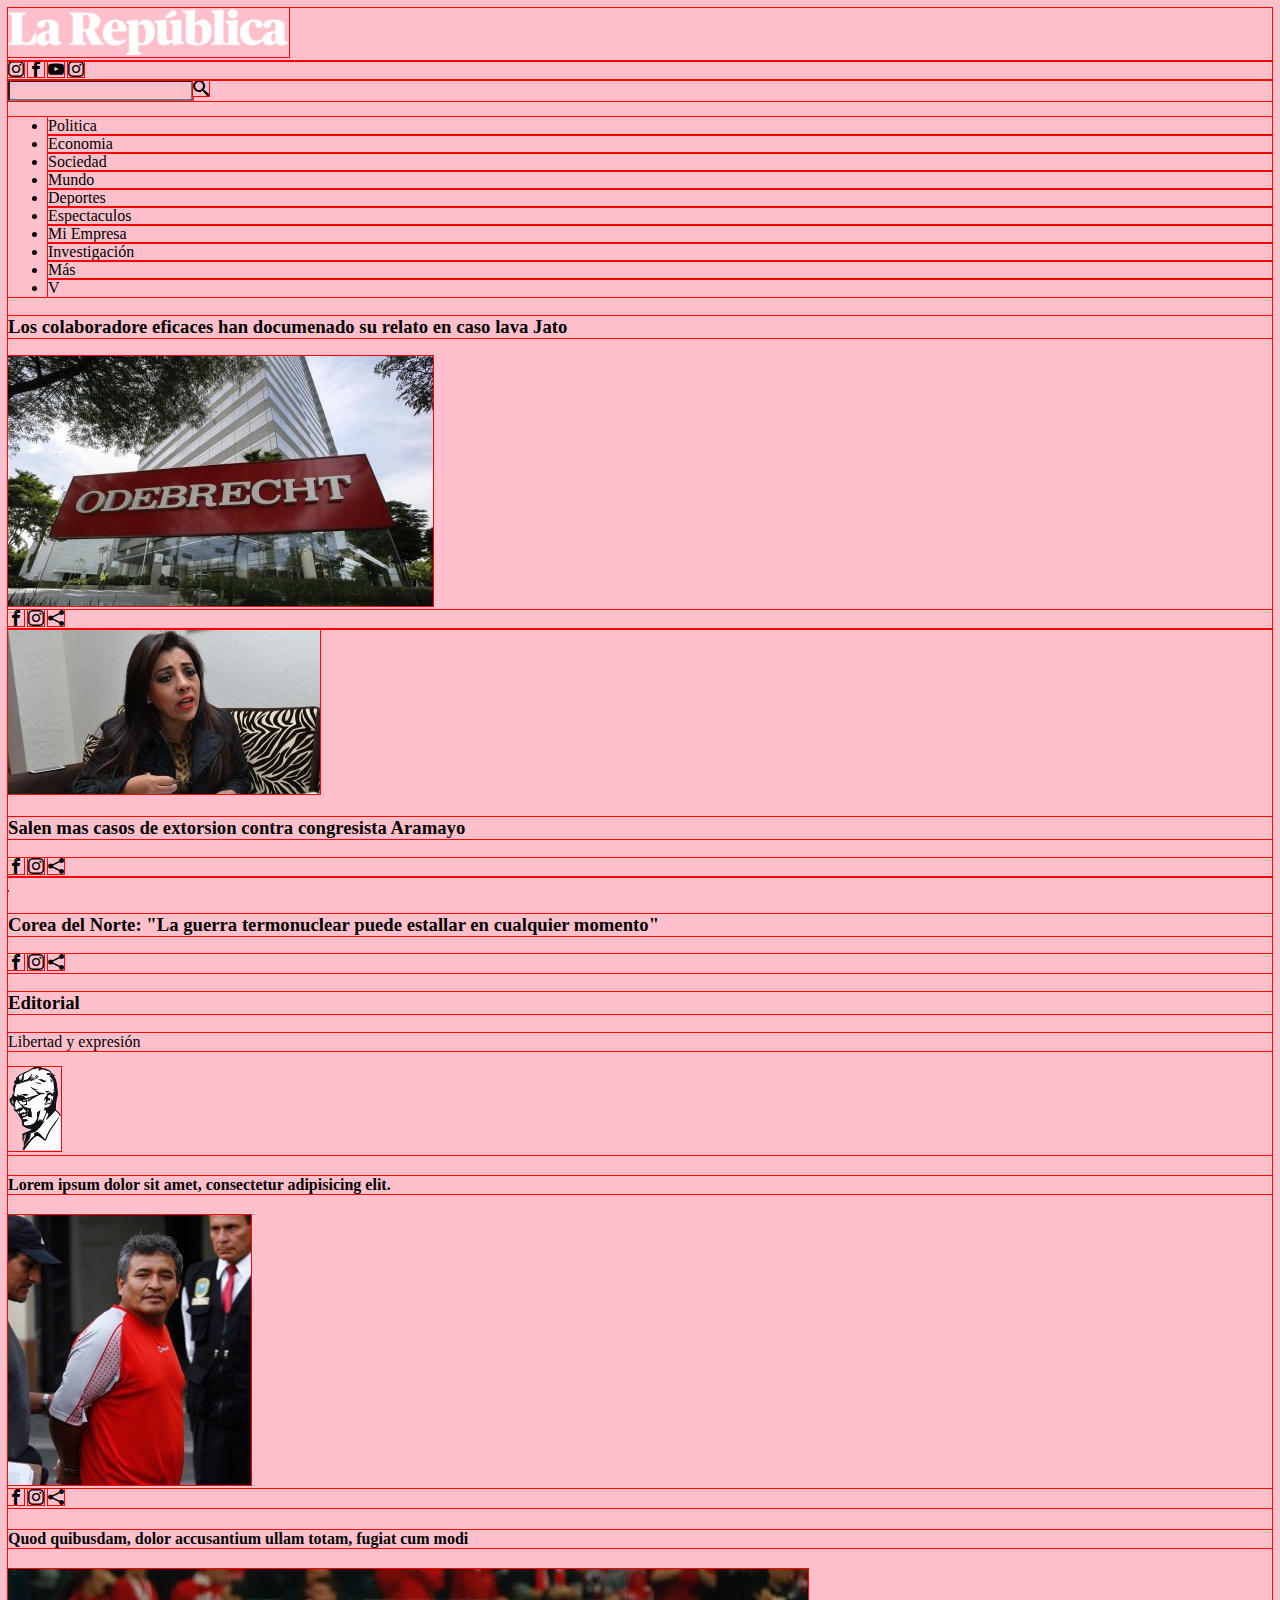
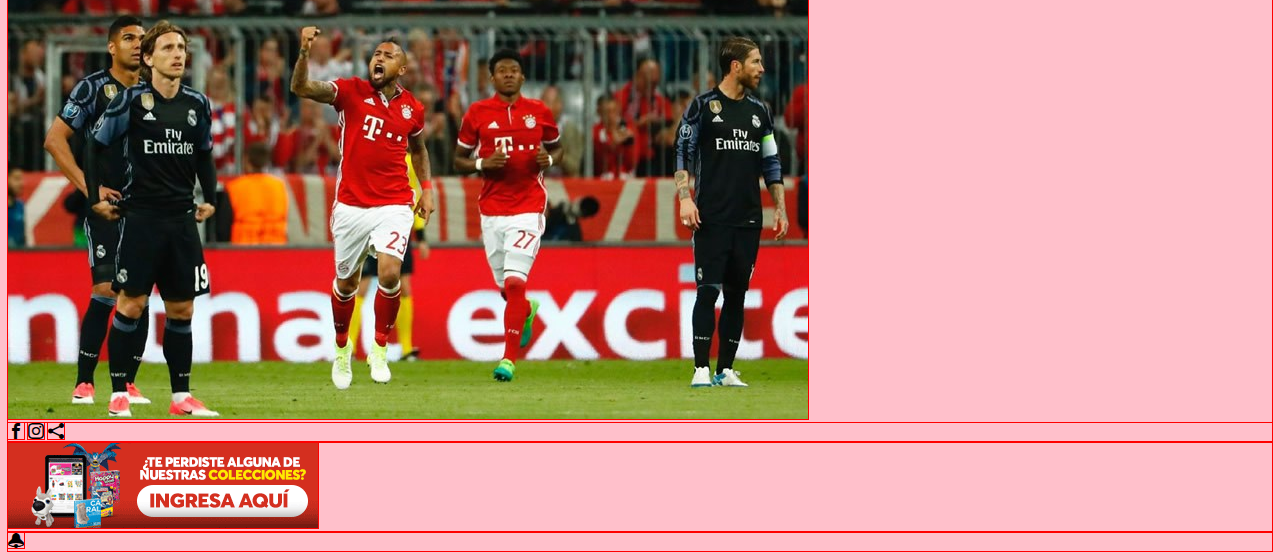
==== index.html @ 698e4fce "html ok" ====
<!DOCTYPE html>
<html lang="en">
<head>
	<meta charset="UTF-8">
	<title>La República</title>
	<link rel="stylesheet" href="assets/css/main.css">
	<link rel="stylesheet" href="assets/FONTSgral/style.css">
</head>
<body>
	<header>
		<div class="main">
			<div>
				<img class="logo" src="assets/img/logo.png" alt="logoLaRepublica">
			</div>
			<div>
				<span class="icon-instagram"></span>
				<span class="icon-facebook"></span>
                <span class="icon-youtube"></span>
                <span class="icon-instagram"></span>
			</div>
			<div class="buscador">
				<input type="text" ><span class="icon-search"></span>
			</div>		
			
		</div>
		<div class="nav-bar">
		<ul>
			<li>Politica</li>
			<li>Economia</li>
			<li>Sociedad</li>
			<li>Mundo</li>
			<li>Deportes</li>
			<li>Espectaculos</li>
			<li>Mi Empresa</li>
			<li>Investigación</li>
			<li>Más</li>
			<li>V</li>
		</ul>
			
		</div>
	
	</header>
	<section>
	<main>
		<div class="obredecht">
			<h3>Los colaboradore eficaces han documenado su relato en caso lava Jato</h3>
			<img src="assets/img/odebrecht.jpg" alt="odebrecht">
			<div class="iconos-plomos">
				<span class="icon-facebook"></span>
				<span class="icon-instagram"></span>
				<span class="icon-share2"></span>
			</div>
			
		</div>
		<div class="side-news">
			<img src="assets/img/alejandra-aramayo.jpg" alt="alejandra-aramayo" class="side-img">
			<h3>Salen mas casos de extorsion contra congresista Aramayo</h3>
			<div class="iconos-plomos">
				<span class="icon-facebook"></span>
				<span class="icon-instagram"></span>
				<span class="icon-share2"></span>
			</div>		
		</div>
		<div class="side-news" >
			<img src="assets/img/corea-del-norte.jpg" alt="" class="side-img">
			<h3>Corea del Norte: "La guerra termonuclear puede estallar en cualquier momento"</h3>
			<div class="iconos-plomos">
				<span class="icon-facebook"></span>
				<span class="icon-instagram"></span>
				<span class="icon-share2"></span>
			</div>		
		</div>		
	</main>

	<aside>
		<h3>Editorial</h3>
		<div class="libertad">
			<p>Libertad y expresión</p>
			<img src="assets/img/senora.png" alt="">
		</div>
		<div class="aside-news">
			<h4>Lorem ipsum dolor sit amet, consectetur adipisicing elit.</h4>
			<img src="assets/img/alcalde-de-chilca.jpg" alt="alcalde-de-chilca">
			<div class="iconos-plomos">
				<span class="icon-facebook"></span>
				<span class="icon-instagram"></span>
				<span class="icon-share2"></span>
			</div>
		</div>
		<div class="aside-news">
			<h4>Quod quibusdam, dolor accusantium ullam totam, fugiat cum modi </h4>
			<img src="assets/img/futbol.jpg" alt="futbol">
			<div class="iconos-plomos">
				<span class="icon-facebook"></span>
				<span class="icon-instagram"></span>
				<span class="icon-share2"></span>
			</div>
		</div>
		<div class="anuncio">
			<img src="assets/img/anuncio.png" alt="anuncio">
		</div>			
	</aside>
	<div>
		<span class="icon-bell"></span>
	</div>
	</section>
	<script src="assets/js/app.js"></script>
</body>
</html>
---- assets/css/main.css ----
*{
	outline: 1px solid red;
	background-color: pink;
}
---- assets/FONTSgral/style.css ----
@font-face {
  font-family: 'icomoon';
  src:  url('fonts/icomoon.eot?qjnmmw');
  src:  url('fonts/icomoon.eot?qjnmmw#iefix') format('embedded-opentype'),
    url('fonts/icomoon.ttf?qjnmmw') format('truetype'),
    url('fonts/icomoon.woff?qjnmmw') format('woff'),
    url('fonts/icomoon.svg?qjnmmw#icomoon') format('svg');
  font-weight: normal;
  font-style: normal;
}

[class^="icon-"], [class*=" icon-"] {
  /* use !important to prevent issues with browser extensions that change fonts */
  font-family: 'icomoon' !important;
  speak: none;
  font-style: normal;
  font-weight: normal;
  font-variant: normal;
  text-transform: none;
  line-height: 1;

  /* Better Font Rendering =========== */
  -webkit-font-smoothing: antialiased;
  -moz-osx-font-smoothing: grayscale;
}

.icon-bell:before {
  content: "\e951";
}
.icon-search:before {
  content: "\e986";
}
.icon-share2:before {
  content: "\ea82";
}
.icon-facebook:before {
  content: "\ea90";
}
.icon-instagram:before {
  content: "\ea92";
}
.icon-twitter:before {
  content: "\ea96";
}
.icon-youtube:before {
  content: "\ea9d";
}
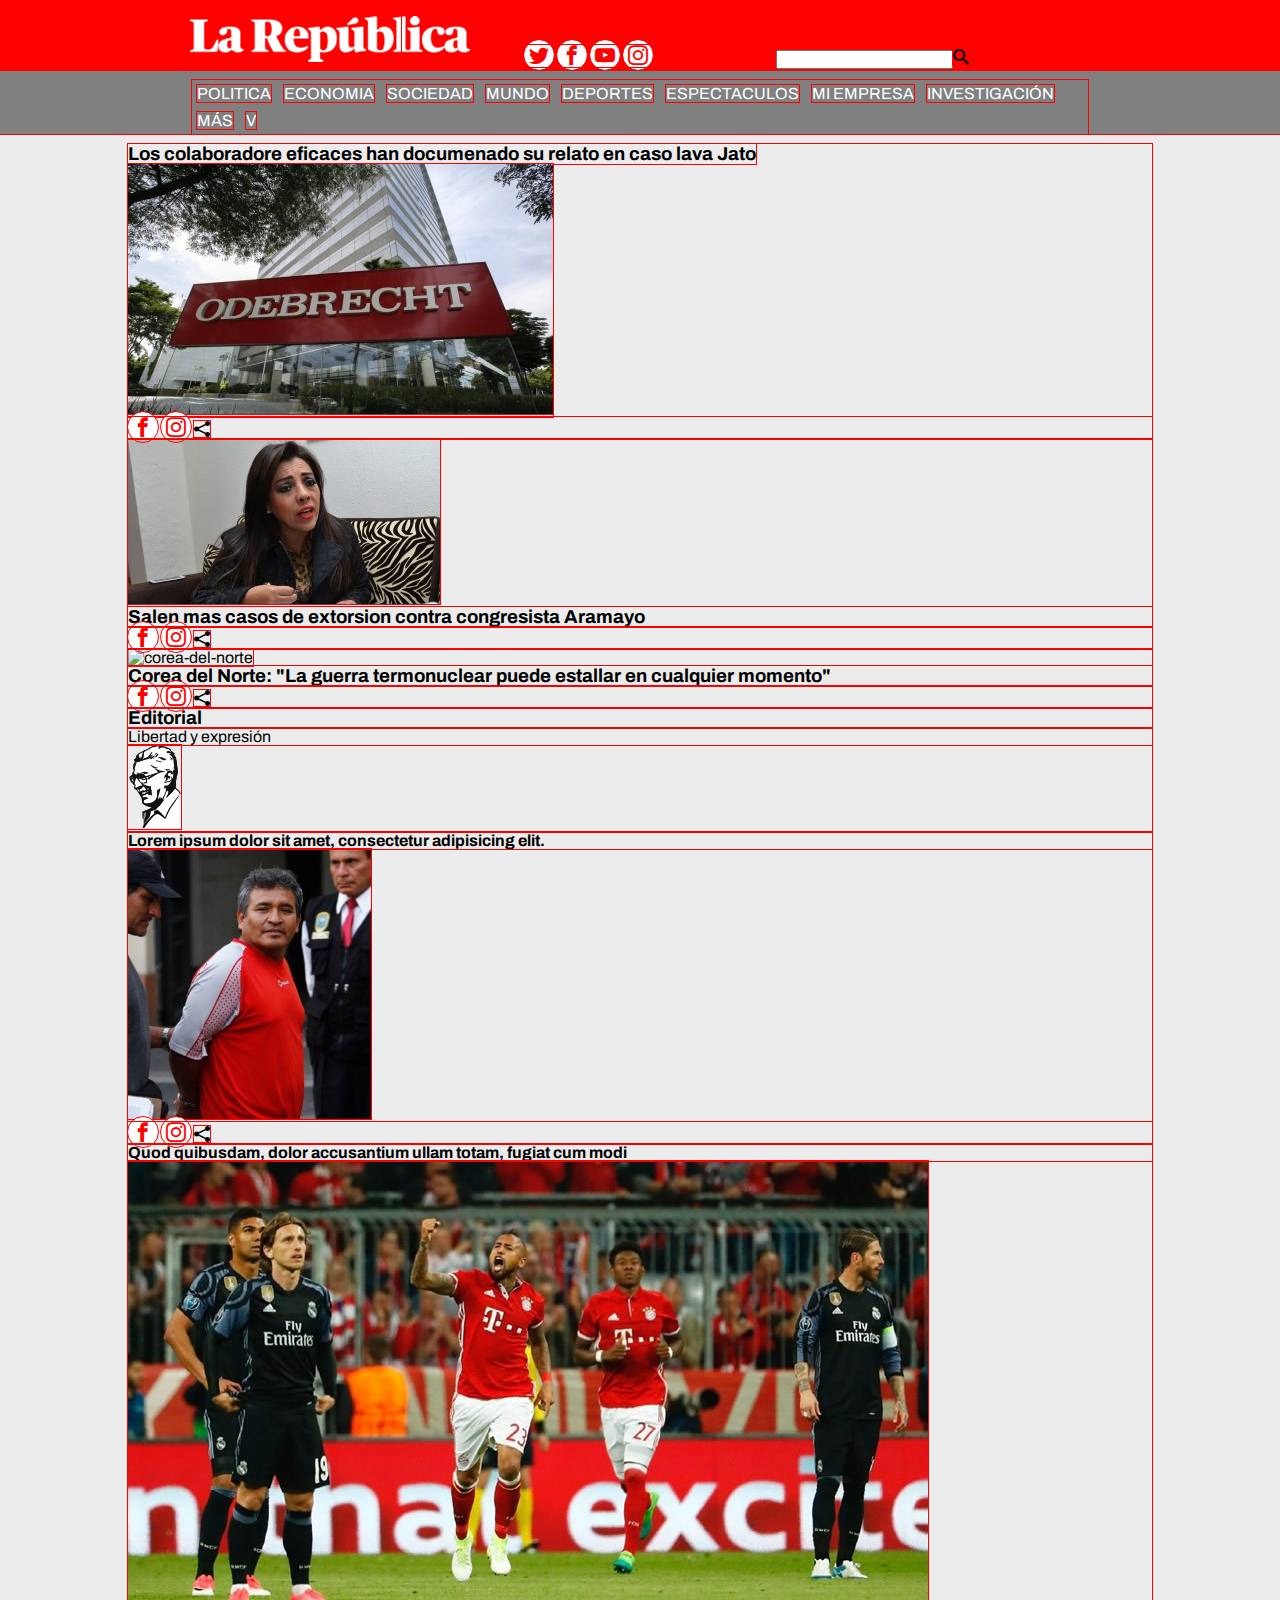
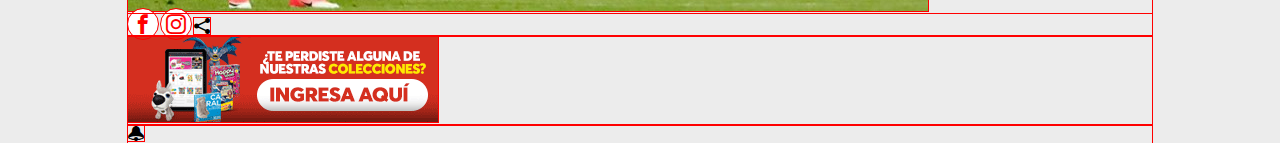
==== commit c325a0aa: "header ok" ====
--- a/index.html
+++ b/index.html
@@ -5,105 +5,118 @@
 	<title>La República</title>
 	<link rel="stylesheet" href="assets/css/main.css">
 	<link rel="stylesheet" href="assets/FONTSgral/style.css">
+	<link href="https://fonts.googleapis.com/css?family=Archivo" rel="stylesheet">
 </head>
 <body>
+	<!-- aqui empieza la sección de nav-header -->
 	<header>
 		<div class="main">
-			<div>
+			<div class="cabecera">
 				<img class="logo" src="assets/img/logo.png" alt="logoLaRepublica">
-			</div>
-			<div>
-				<span class="icon-instagram"></span>
+			</div>			
+			<div class="cabecera" id="iconos-rojos">
+				<span class="icon-twitter"></span>
 				<span class="icon-facebook"></span>
                 <span class="icon-youtube"></span>
                 <span class="icon-instagram"></span>
+            </div>
+            <div class="cabecera">
+				<div class="buscador">
+					<input type="text"><span class="icon-search"></span>
+				</div>
 			</div>
-			<div class="buscador">
-				<input type="text" ><span class="icon-search"></span>
-			</div>		
-			
 		</div>
 		<div class="nav-bar">
-		<ul>
-			<li>Politica</li>
-			<li>Economia</li>
-			<li>Sociedad</li>
-			<li>Mundo</li>
-			<li>Deportes</li>
-			<li>Espectaculos</li>
-			<li>Mi Empresa</li>
-			<li>Investigación</li>
-			<li>Más</li>
-			<li>V</li>
-		</ul>
-			
+			<ul>
+				<li>Politica</li>
+				<li>Economia</li>
+				<li>Sociedad</li>
+				<li>Mundo</li>
+				<li>Deportes</li>
+				<li>Espectaculos</li>
+				<li>Mi Empresa</li>
+				<li>Investigación</li>
+				<li>Más</li>
+				<li>V</li>
+			</ul>			
 		</div>
-	
 	</header>
-	<section>
-	<main>
-		<div class="obredecht">
-			<h3>Los colaboradore eficaces han documenado su relato en caso lava Jato</h3>
-			<img src="assets/img/odebrecht.jpg" alt="odebrecht">
-			<div class="iconos-plomos">
-				<span class="icon-facebook"></span>
-				<span class="icon-instagram"></span>
-				<span class="icon-share2"></span>
+	<!-- aqui termina la sección de nav-header -->
+	<!-- aqui empieza todo sección grande-->
+	<section id="principal">
+	<!-- aquí empieza la sección principal -->
+		<main>
+			<div class="obredecht">
+				<div class="noticia-lado">
+					<h3>Los colaboradore eficaces han documenado su relato en caso lava Jato</h3>
+				</div>
+				<div class="noticia-lado">
+					<img src="assets/img/odebrecht.jpg" alt="odebrecht">
+				</div>
+				
+				
+				<div class="iconos-plomos">
+					<span class="icon-facebook"></span>
+					<span class="icon-instagram"></span>
+					<span class="icon-share2"></span>
+				</div>
+				
 			</div>
-			
-		</div>
-		<div class="side-news">
-			<img src="assets/img/alejandra-aramayo.jpg" alt="alejandra-aramayo" class="side-img">
-			<h3>Salen mas casos de extorsion contra congresista Aramayo</h3>
-			<div class="iconos-plomos">
-				<span class="icon-facebook"></span>
-				<span class="icon-instagram"></span>
-				<span class="icon-share2"></span>
+			<div class="side-news">
+				<img src="assets/img/alejandra-aramayo.jpg" alt="alejandra-aramayo" class="side-img">
+				<h3>Salen mas casos de extorsion contra congresista Aramayo</h3>
+				<div class="iconos-plomos">
+					<span class="icon-facebook"></span>
+					<span class="icon-instagram"></span>
+					<span class="icon-share2"></span>
+				</div>		
+			</div>
+			<div class="side-news" >
+				<img src="assets/img/corea-del-norte.jpg" alt="corea-del-norte" class="side-img">
+				<h3>Corea del Norte: "La guerra termonuclear puede estallar en cualquier momento"</h3>
+				<div class="iconos-plomos">
+					<span class="icon-facebook"></span>
+					<span class="icon-instagram"></span>
+					<span class="icon-share2"></span>
+				</div>		
 			</div>		
-		</div>
-		<div class="side-news" >
-			<img src="assets/img/corea-del-norte.jpg" alt="" class="side-img">
-			<h3>Corea del Norte: "La guerra termonuclear puede estallar en cualquier momento"</h3>
-			<div class="iconos-plomos">
-				<span class="icon-facebook"></span>
-				<span class="icon-instagram"></span>
-				<span class="icon-share2"></span>
-			</div>		
-		</div>		
-	</main>
-
-	<aside>
-		<h3>Editorial</h3>
-		<div class="libertad">
-			<p>Libertad y expresión</p>
-			<img src="assets/img/senora.png" alt="">
-		</div>
-		<div class="aside-news">
-			<h4>Lorem ipsum dolor sit amet, consectetur adipisicing elit.</h4>
-			<img src="assets/img/alcalde-de-chilca.jpg" alt="alcalde-de-chilca">
-			<div class="iconos-plomos">
-				<span class="icon-facebook"></span>
-				<span class="icon-instagram"></span>
-				<span class="icon-share2"></span>
+		</main>
+	  	<!-- aquí termina la sección principal -->
+	  	<!-- aqui empieza la seccion aside -->
+		<aside>
+			<h3>Editorial</h3>
+			<div class="libertad">
+				<p>Libertad y expresión</p>
+				<img src="assets/img/senora.png" alt="">
 			</div>
-		</div>
-		<div class="aside-news">
-			<h4>Quod quibusdam, dolor accusantium ullam totam, fugiat cum modi </h4>
-			<img src="assets/img/futbol.jpg" alt="futbol">
-			<div class="iconos-plomos">
-				<span class="icon-facebook"></span>
-				<span class="icon-instagram"></span>
-				<span class="icon-share2"></span>
+			<div class="aside-news">
+				<h4>Lorem ipsum dolor sit amet, consectetur adipisicing elit.</h4>
+				<img src="assets/img/alcalde-de-chilca.jpg" alt="alcalde-de-chilca">
+				<div class="iconos-plomos">
+					<span class="icon-facebook"></span>
+					<span class="icon-instagram"></span>
+					<span class="icon-share2"></span>
+				</div>
 			</div>
-		</div>
-		<div class="anuncio">
-			<img src="assets/img/anuncio.png" alt="anuncio">
-		</div>			
-	</aside>
+			<div class="aside-news">
+				<h4>Quod quibusdam, dolor accusantium ullam totam, fugiat cum modi </h4>
+				<img src="assets/img/futbol.jpg" alt="futbol">
+				<div class="iconos-plomos">
+					<span class="icon-facebook"></span>
+					<span class="icon-instagram"></span>
+					<span class="icon-share2"></span>
+				</div>
+			</div>
+			<div class="anuncio">
+				<img src="assets/img/anuncio.png" alt="anuncio">
+			</div>			
+		</aside>
+	<!-- aqui termina la seccion aside -->
 	<div>
 		<span class="icon-bell"></span>
 	</div>
 	</section>
+	<!-- aqui empieza todo sección grande-->
 	<script src="assets/js/app.js"></script>
 </body>
 </html>--- a/assets/css/main.css
+++ b/assets/css/main.css
@@ -1,4 +1,52 @@
 *{
 	outline: 1px solid red;
-	background-color: pink;
+	margin:0;
+	padding: 0;
+	font-family: 'Archivo', sans-serif;
+}
+body{
+	background-color: #ececec;
+}
+header{
+	background-color: grey;
+}
+.main{
+	background-color: red;
+	height: 70px;
+}
+.cabecera{
+	display: inline-block;
+	margin-left: 120px;
+}
+.logo{
+	margin-left: 25%;
+	margin-top: 15px;
+}
+.icon-twitter, .icon-instagram, .icon-facebook, .icon-youtube{
+	color: red;
+	white-space: 10px;
+	background-color: white;
+	border-radius: 25px;
+	font-size: 20px;
+	padding:5px;
+}
+/*main-header ok*/
+.nav-bar{
+	margin:10px 15%;
+}
+.nav-bar li{
+	display: inline-block;
+	list-style: none;
+	margin:5px;
+	color: white;
+	text-transform: uppercase;
+}
+
+#principal{
+	margin-right: 10%;
+	margin-left:10%;
+	display: inline-block;
+}
+.noticia-lado{
+	display: inline-block;
 }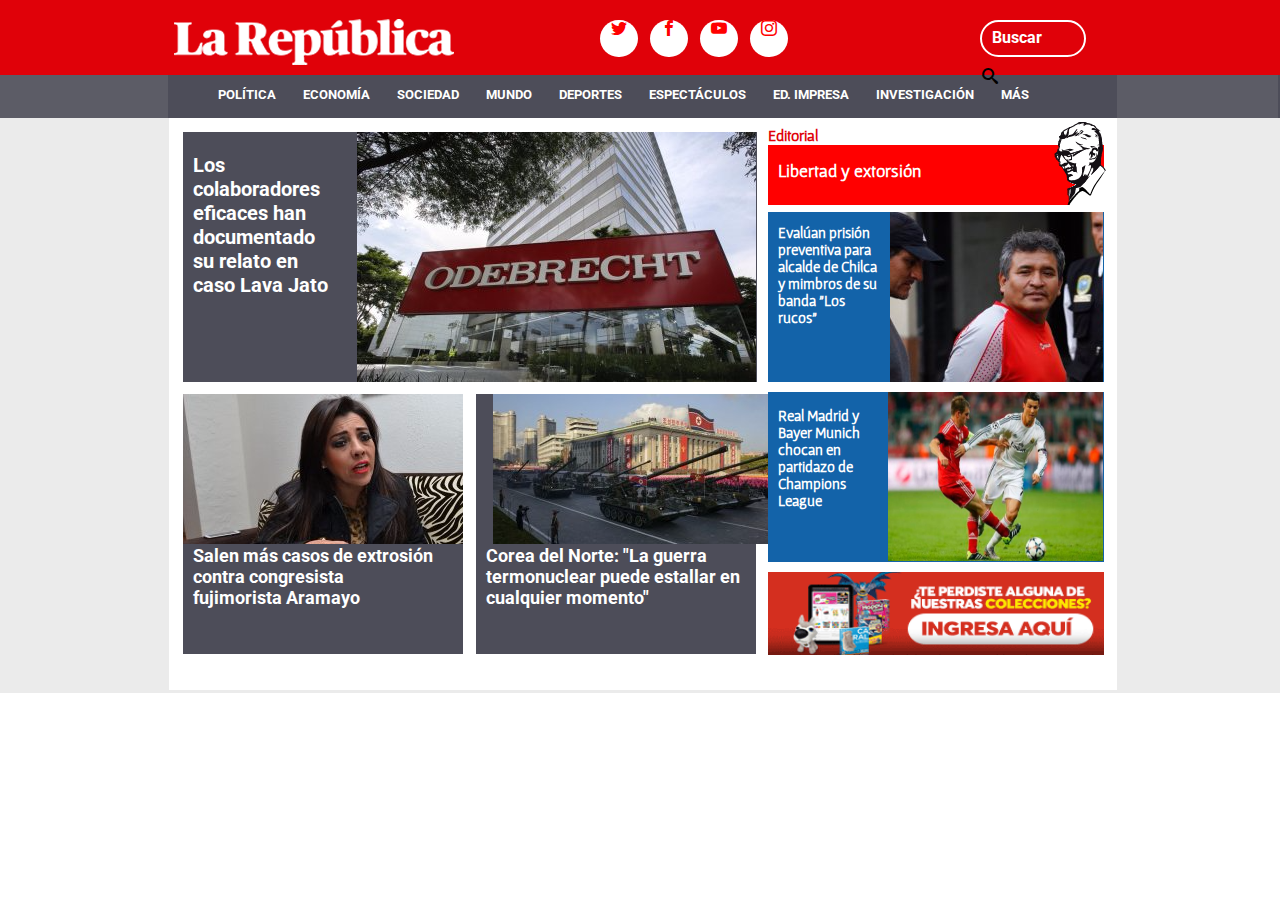
==== commit 2eaa5055: "aún falta" ====
--- a/index.html
+++ b/index.html
@@ -1,122 +1,105 @@
 <!DOCTYPE html>
 <html lang="en">
 <head>
-	<meta charset="UTF-8">
-	<title>La República</title>
-	<link rel="stylesheet" href="assets/css/main.css">
-	<link rel="stylesheet" href="assets/FONTSgral/style.css">
-	<link href="https://fonts.googleapis.com/css?family=Archivo" rel="stylesheet">
+  <meta charset="UTF-8">
+  <meta name="viewport" content="width=device-width, initial-scale=1.0">
+  <meta http-equiv="X-UA-Compatible" content="ie=edge">
+  <link rel="stylesheet" href="assets/css/main.css">
+  <link href="https://fonts.googleapis.com/css?family=Roboto" rel="stylesheet">
+  <link href="https://fonts.googleapis.com/css?family=Gafata|Roboto" rel="stylesheet">
+  <link rel="stylesheet" href="assets/FONTSgral/style.css">
+  <title>La República</title>
 </head>
 <body>
-	<!-- aqui empieza la sección de nav-header -->
-	<header>
-		<div class="main">
-			<div class="cabecera">
-				<img class="logo" src="assets/img/logo.png" alt="logoLaRepublica">
-			</div>			
-			<div class="cabecera" id="iconos-rojos">
-				<span class="icon-twitter"></span>
-				<span class="icon-facebook"></span>
-                <span class="icon-youtube"></span>
-                <span class="icon-instagram"></span>
+  <header>
+    <div  id="logo">
+      <span class="icon-twitter" id="span1"></span>
+      <span class="icon-facebook" id="span2"></span>
+      <span class="icon-youtube" id="span3"></span>
+      <span class="icon-instagram" id="span4"></span>
+      <div  id="div-logo" class=" sprite sprite-logo"></div>
+      <div id="buscar">
+        <h4>Buscar</h4>
+        <span class="icon-search" id="spanBuscar"></span>
+      </div>
+    </div>
+    <div  id="menu">
+      <div id="menu1">
+
+      </div>
+      <div id="menu2">
+
+      </div>
+      <ul>
+        <li>Política</li>
+        <li>Economía</li>
+        <li>Sociedad</li>
+        <li>Mundo</li>
+        <li>Deportes</li>
+        <li>Espectáculos</li>
+        <li>Ed. Impresa</li>
+        <li>Investigación</li>
+        <li>Más</li>
+      </ul>
+    </div>
+  </header>
+  <section>
+    <div id="contenedor">
+      <div id="contenedor1">
+        <div id="contenedor2">
+          <div class="sprite sprite-odebrecht">
+
+          </div>
+            <div id="titulo1">
+              <h2>Los colaboradores eficaces han documentado su relato en caso Lava Jato</h2>
             </div>
-            <div class="cabecera">
-				<div class="buscador">
-					<input type="text"><span class="icon-search"></span>
-				</div>
-			</div>
-		</div>
-		<div class="nav-bar">
-			<ul>
-				<li>Politica</li>
-				<li>Economia</li>
-				<li>Sociedad</li>
-				<li>Mundo</li>
-				<li>Deportes</li>
-				<li>Espectaculos</li>
-				<li>Mi Empresa</li>
-				<li>Investigación</li>
-				<li>Más</li>
-				<li>V</li>
-			</ul>			
-		</div>
-	</header>
-	<!-- aqui termina la sección de nav-header -->
-	<!-- aqui empieza todo sección grande-->
-	<section id="principal">
-	<!-- aquí empieza la sección principal -->
-		<main>
-			<div class="obredecht">
-				<div class="noticia-lado">
-					<h3>Los colaboradore eficaces han documenado su relato en caso lava Jato</h3>
-				</div>
-				<div class="noticia-lado">
-					<img src="assets/img/odebrecht.jpg" alt="odebrecht">
-				</div>
-				
-				
-				<div class="iconos-plomos">
-					<span class="icon-facebook"></span>
-					<span class="icon-instagram"></span>
-					<span class="icon-share2"></span>
-				</div>
-				
-			</div>
-			<div class="side-news">
-				<img src="assets/img/alejandra-aramayo.jpg" alt="alejandra-aramayo" class="side-img">
-				<h3>Salen mas casos de extorsion contra congresista Aramayo</h3>
-				<div class="iconos-plomos">
-					<span class="icon-facebook"></span>
-					<span class="icon-instagram"></span>
-					<span class="icon-share2"></span>
-				</div>		
-			</div>
-			<div class="side-news" >
-				<img src="assets/img/corea-del-norte.jpg" alt="corea-del-norte" class="side-img">
-				<h3>Corea del Norte: "La guerra termonuclear puede estallar en cualquier momento"</h3>
-				<div class="iconos-plomos">
-					<span class="icon-facebook"></span>
-					<span class="icon-instagram"></span>
-					<span class="icon-share2"></span>
-				</div>		
-			</div>		
-		</main>
-	  	<!-- aquí termina la sección principal -->
-	  	<!-- aqui empieza la seccion aside -->
-		<aside>
-			<h3>Editorial</h3>
-			<div class="libertad">
-				<p>Libertad y expresión</p>
-				<img src="assets/img/senora.png" alt="">
-			</div>
-			<div class="aside-news">
-				<h4>Lorem ipsum dolor sit amet, consectetur adipisicing elit.</h4>
-				<img src="assets/img/alcalde-de-chilca.jpg" alt="alcalde-de-chilca">
-				<div class="iconos-plomos">
-					<span class="icon-facebook"></span>
-					<span class="icon-instagram"></span>
-					<span class="icon-share2"></span>
-				</div>
-			</div>
-			<div class="aside-news">
-				<h4>Quod quibusdam, dolor accusantium ullam totam, fugiat cum modi </h4>
-				<img src="assets/img/futbol.jpg" alt="futbol">
-				<div class="iconos-plomos">
-					<span class="icon-facebook"></span>
-					<span class="icon-instagram"></span>
-					<span class="icon-share2"></span>
-				</div>
-			</div>
-			<div class="anuncio">
-				<img src="assets/img/anuncio.png" alt="anuncio">
-			</div>			
-		</aside>
-	<!-- aqui termina la seccion aside -->
-	<div>
-		<span class="icon-bell"></span>
-	</div>
-	</section>
-	<!-- aqui empieza todo sección grande-->
-	<script src="assets/js/app.js"></script>
+        </div>
+        <div id="contenedor3">
+          <div class="sprite sprite-alejandra-aramayo">
+
+          </div>
+          <div id="titulo2">
+            <div class="sprite sprite-corea-del-norte-">
+
+            </div>
+            <h2>Salen más casos de extrosión contra congresista <br>fujimorista Aramayo</h2>
+          </div>
+        </div>
+        <div id="contenedor4">
+          <div id="titulo3">
+            <h2>Corea del Norte: "La guerra termonuclear puede estallar en cualquier momento"</h2>
+          </div>
+        </div>
+        <div id="contenedor5">
+          <div id="titulo4">
+            <div class="sprite sprite-senora">
+
+            </div>
+            <h3>Editorial</h3>
+            <h2>Libertad y extorsión</h2>
+          </div>
+        </div>
+        <div id="contenedor6">
+          <img src="assets/img/anuncio.png" alt="" id="hamburguer">
+          <div id="titulo5">
+          </div>
+        </div>
+        <div id="contenedor7">
+          <div class="sprite sprite-alcalde-de-chilca">
+
+          </div>
+          <div id="titulo6">
+            <h2>Evalúan prisión preventiva para alcalde de Chilca y mimbros de su <br>banda "Los rucos"</h2>
+          </div>
+        </div>
+        <div id="contenedor8">
+          <img src="assets/img/real.jpg" alt="" id="real">
+          <div id="titulo7">
+            <h2>Real Madrid y Bayer Munich chocan en partidazo de Champions <br>League</h2>
+          </div>
+        </div>
+    </div>
+    </div>
+  </section>
 </body>
 </html>--- a/assets/css/main.css
+++ b/assets/css/main.css
@@ -1,52 +1,348 @@
-*{
-	outline: 1px solid red;
-	margin:0;
-	padding: 0;
-	font-family: 'Archivo', sans-serif;
-}
+/* CSS SPRITE */
+/**{
+  outline: 1px solid red;
+}*/
+.sprite {
+    background-image: url('../img/sprite.png');
+    background-repeat: no-repeat;
+    display: block;
+}
+
+.sprite-alcalde-de-chilca {
+    width: 213px;
+    height: 170px;
+    background-position: -5px -5px;
+    margin-left: 122.2px;
+}
+
+.sprite-alejandra-aramayo {
+    width: 280px;
+    height: 150px;
+    background-position: -258px -5px;
+}
+
+.sprite-anuncio {
+    width: 320px;
+    height: 66px;
+    background-position: -258px -180px;
+}
+
+.sprite-corea-del-norte- {
+    width: 282px;
+    height: 150px;
+    background-position: -258px -276px;
+    margin-left: 300px;
+    margin-top: -150px;
+}
+
+.sprite-logo {
+    width: 281px;
+    height: 49px;
+    background-position: -5px -451px;
+    margin-left: 174px;
+    margin-top: 18px;
+    position: absolute;
+}
+
+.sprite-odebrecht {
+    width: 399px;
+    height: 260px;
+    background-position: -580px -5px;
+    margin-left: 174.3px;
+    display: inline-block;
+
+}
+
+.sprite-senora {
+    width: 53px;
+    height: 84px;
+    background-position: -580px -265px;
+    margin-left: 285px;
+    margin-top: -27px;
+}
+/**/
 body{
-	background-color: #ececec;
-}
-header{
-	background-color: grey;
-}
-.main{
-	background-color: red;
-	height: 70px;
-}
-.cabecera{
-	display: inline-block;
-	margin-left: 120px;
-}
-.logo{
-	margin-left: 25%;
-	margin-top: 15px;
-}
-.icon-twitter, .icon-instagram, .icon-facebook, .icon-youtube{
-	color: red;
-	white-space: 10px;
-	background-color: white;
-	border-radius: 25px;
-	font-size: 20px;
-	padding:5px;
-}
-/*main-header ok*/
-.nav-bar{
-	margin:10px 15%;
-}
-.nav-bar li{
-	display: inline-block;
-	list-style: none;
-	margin:5px;
-	color: white;
-	text-transform: uppercase;
-}
-
-#principal{
-	margin-right: 10%;
-	margin-left:10%;
-	display: inline-block;
-}
-.noticia-lado{
-	display: inline-block;
+  margin-top: 0;
+  margin-left: 0;
+  margin-right: 0;
+  margin-bottom: 0;
+}
+/* Header */
+
+#logo{
+  width: 100%;
+  height: 75px;
+  background-color: #E00109;
+  position: relative;
+}
+#buscar{
+
+  border: 2px solid white;
+  width: 8%;
+  height: 33px;
+  border-radius: 23px;
+  margin-left: 980px;
+  margin-top:20px;
+  position: absolute;
+}
+#buscar h4{
+  color: white;
+  margin-top: 6px;;
+  margin-left: 10px;
+  font-family: 'Roboto', sans-serif;
+}
+#menu{
+  width: 100%;
+  height: 43px;
+  background-color: #4D4D59;
+}
+#menu ul{
+  margin-top: 0;
+  margin-left: 155px;
+}
+#menu ul li{
+  list-style: none;
+  display: inline-block;
+  color: white;
+  margin-left: 23px;
+  text-transform: uppercase;
+  font-weight: bold;
+  font-family: 'Roboto', sans-serif;
+  font-size: 13px;
+  margin-top: 12px;
+}
+#menu1{
+  width: 13.1%;
+  height: 43px;
+  background: #5C5C66;
+  position: absolute;
+}
+#menu2{
+  width: 12.6%;
+  height: 43px;
+  background: #5C5C66;
+  position: absolute;
+  margin-left: 1117px;
+}
+/* CONTENEDOR GENERAL*/
+#contenedor{
+  width: 100%;
+    height: 575px;
+    background-color: #ebebeb;
+    margin-top: 0;
+    display: inline-block;
+}
+#contenedor1{
+  width: 74.1%;
+  height: 572px;
+  background-color: white;
+  margin-left: 169px;
+  display: inline-block;
+  position: relative;
+}
+#contenedor2{
+  width: 60.5%;
+  height: 250px;
+  background-color:#4D4D59;
+  margin-left:14px;
+  margin-top: 14px;
+}
+#contenedor3{
+  width: 29.5%;
+  height: 260px;
+  background-color:#4D4D59;
+  display: inline-block;
+  margin-top: 12px;
+  margin-left: 14px;
+}
+#contenedor4{
+  width: 29.5%;
+  height: 260px;
+  background-color:#4D4D59;
+  display: inline-block;
+  margin-left: 9px;
+}
+#contenedor5{
+  width: 35.5%;
+  height: 60px;
+  background-color:red;
+  display: inline-block;
+  margin-left: 12px;
+  position: absolute;
+  margin-top: -237px;
+}
+#contenedor6{
+  width: 35.5%;
+  height: 80px;
+  background-color:#1363a9;
+  display: inline-block;
+  margin-left: 12px;
+  position: absolute;
+  margin-top: 190px;
+}
+#contenedor7{
+  width: 35.5%;
+  height: 170px;
+  background-color:#1363a9;
+  display: inline-block;
+  margin-left: 12px;
+  position: absolute;
+  margin-top: -170px;
+}
+#contenedor8{
+  width: 35.5%;
+  height: 170px;
+  background-color:#1363a9;
+  display: inline-block;
+  margin-left: 12px;
+  position: absolute;
+  margin-top: 10px;
+}
+#titulo1{
+  width: 15%;
+  height: 230px;
+  background-color: white;
+  margin-left: 10px;
+  margin-top: -260px;
+  position: absolute;
+  font-family: 'Roboto', sans-serif;
+  background-color: #4D4D59;
+}
+#titulo1 h2{
+  color: white;
+  font-size: 20px;
+}
+#titulo2{
+  width: 27%;
+  height: 70px;
+  background-color: white;
+  margin-left: 10px;
+  margin-top: 0px;
+  position: absolute;
+  font-family: 'Roboto', sans-serif;
+  background-color: #4D4D59;
+}
+#titulo2 h2{
+  color: white;
+  font-size: 18px;
+  margin-top: 1px;
+}
+#titulo3{
+  width: 27.5%;
+  height: 70px;
+  background-color: white;
+  margin-left: 10px;
+  margin-top: 149.5px;
+  position: absolute;
+  font-family: 'Roboto', sans-serif;
+  background-color:#4D4D59;
+}
+#titulo3 h2{
+  color: white;
+  font-size: 18px;
+  margin-top: 1px;
+}
+#titulo4{
+  width: 50%;
+  height: 40px;
+  background-color: white;
+  margin-top: 4px;
+  position: absolute;
+  font-family: 'Roboto', sans-serif;
+  font-family: 'Gafata', sans-serif;
+  background-color:red;
+}
+#titulo4 h2{
+  color: white;
+  font-size: 18px;
+  margin-left: 10px;
+}
+#titulo4 h3{
+  color: #E00109;
+  font-size: 16px;
+  margin-top: -80px;
+  margin-left: 0;
+}
+#titulo6{
+  width: 30%;
+  height: 160px;
+  background-color: white;
+  margin-left: 10px;
+  margin-top: -170px;
+  position: absolute;
+  font-family: 'Roboto', sans-serif;
+  font-family: 'Gafata', sans-serif;
+  background-color:#1363a9;
+}
+#titulo6 h2{
+  color: white;
+  font-size: 15px;
+}
+#titulo7{
+  width: 30%;
+  height: 160px;
+  background-color: white;
+  margin-left: 10px;
+  margin-top: -170px;
+  position: absolute;
+  font-family: 'Roboto', sans-serif;
+  font-family: 'Gafata', sans-serif;
+  background-color:#1363a9;
+}
+#titulo7 h2{
+  color: white;
+  font-size: 15px;
+}
+#real{
+  width: 64%;
+  margin-left: 120px;
+  height: 169px;
+}
+#hamburguer{
+  width: 100%;
+  height:83px;
+}
+#span1{
+  height: 37px;
+  width: 3%;
+  background-color: white;
+  position: absolute;
+  border-radius: 65px;
+  margin-left: 600px;
+  margin-top: 20px;
+  color:red;
+  text-align: center;
+}
+#span2{
+  height: 37px;
+  width: 3%;
+  background-color: white;
+  position: absolute;
+  border-radius: 65px;
+  margin-left: 650px;
+  margin-top: 20px;
+  color:red;
+  text-align: center;
+}
+#span3{
+  height: 37px;
+  width: 3%;
+  background-color: white;
+  position: absolute;
+  border-radius: 65px;
+  margin-left: 700px;
+  margin-top: 20px;
+  color:red;
+  text-align: center;
+}
+#span4{
+  height: 37px;
+  width: 3%;
+  background-color: white;
+  position: absolute;
+  border-radius: 65px;
+  margin-left: 750px;
+  margin-top: 20px;
+  color: red;
+  text-align: center;
 }